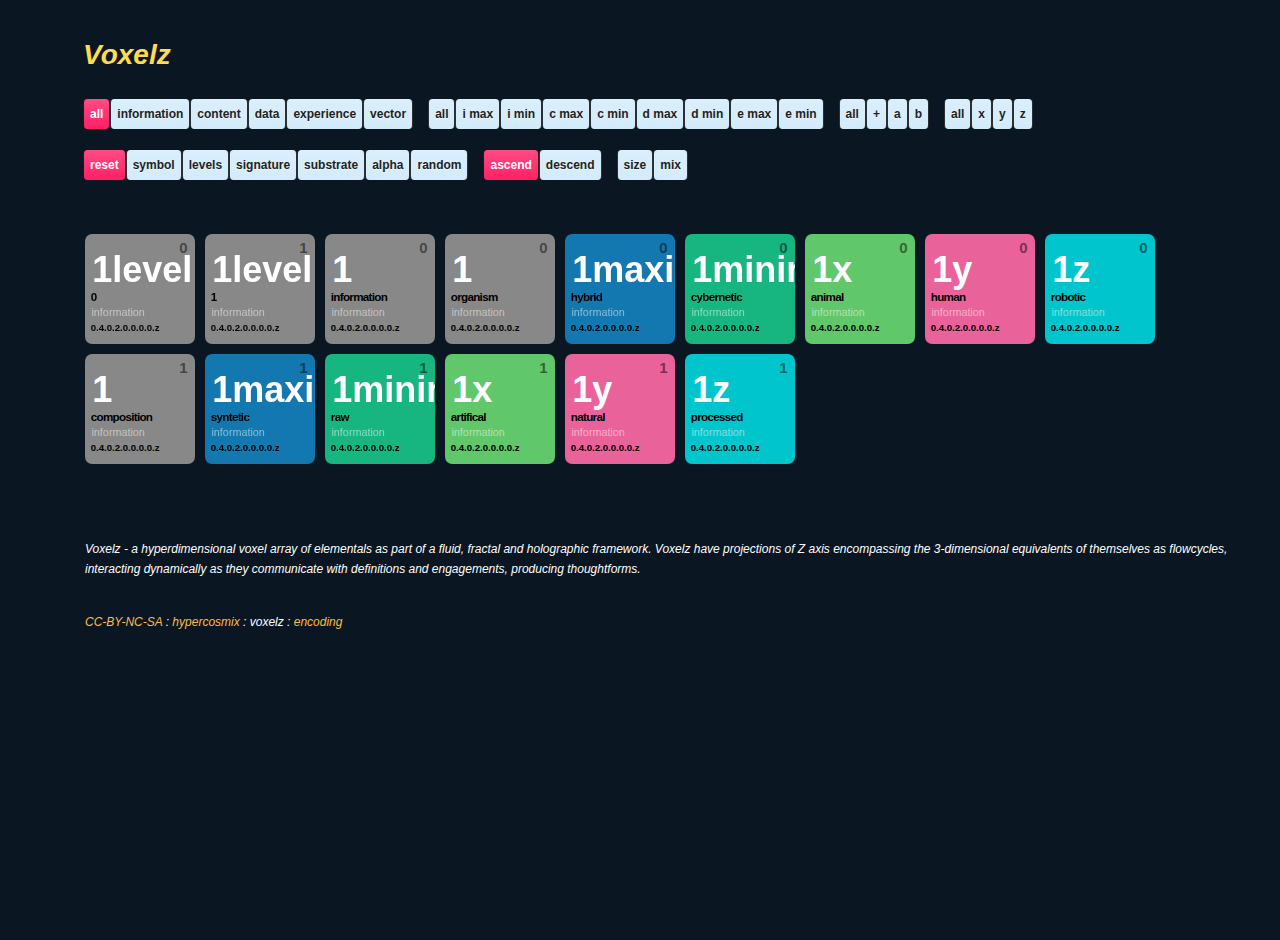
==== Voxelz.html @ 10c1926d "first commit" ====
<!DOCTYPE html>
<html class="csstransforms no-csstransforms3d csstransitions" lang="en"><head>
<meta http-equiv="content-type" content="text/html; charset=UTF-8">

  <meta charset="utf-8">
  <title>Voxelz</title>

  <!--[if lt IE 9]><script src="http://html5shim.googlecode.com/svn/trunk/html5.js"></script><![endif]-->

  <meta name="description" content="Voxelz is a hyperdimensional voxel array of elementals as part of a fluid, fractal and holographic framework. They have a projection of Z axis encompassing the 3-dimensional equivalents of themselves, interacting dynamically as they communicate with definitions and engagements, producing thoughtforms.">
  <meta name="language" content="en">
  <meta name="keywords" content="hypercosmix, encodemet, encoding, thoughtforms, thoughtformer, voxelz, voxel, elementals, hyperdimensional array, hyperparameters, framework, opensource, open source, creative commons, lexicon, ui, ux, ix, database, interface, metainterface, meta-interface, entanglement, personas, metaconstructs, entpm, living cells, resonance core, nerve synapse, mind compass">

  <link rel="stylesheet" href="Voxelz_files/style.css">

  <!-- scripts at bottom of page -->


</head>

<body class="hypercosmix">

<section id="options" class="clearfix">
<br>
 <h1>Voxelz</h1>

    <div class="id option-combo">
      <ul id="filters" class="option-set clearfix" data-option-key="filter">
        <li><a href="#filter" data-option-value="*" class="selected">all</a></li>
        <li><a href="#filter" data-option-value=".information">information</a></li>
        <li><a href="#filter" data-option-value=".content">content</a></li>
        <li><a href="#filter" data-option-value=".data">data</a></li>
        <li><a href="#filter" data-option-value=".experience">experience</a></li>
        <li><a href="#filter" data-option-value=".vector">vector</a></li>
      </ul>
    </div>
    <div class="id option-combo">
      <ul id="filters" class="option-set clearfix" data-option-key="filter">
        <li><a href="#filter" data-option-value=".information, .content, .data, .experience">all</a></li>
        <li><a href="#filter" data-option-value=".information:not(.minima)">i max</a></li>
        <li><a href="#filter" data-option-value=".information:not(.maxima)">i min</a></li>
        <li><a href="#filter" data-option-value=".content:not(.minima)">c max</a></li>
        <li><a href="#filter" data-option-value=".content:not(.maxima)">c min</a></li>
        <li><a href="#filter" data-option-value=".data:not(.minima)">d max</a></li>
        <li><a href="#filter" data-option-value=".data:not(.maxima)">d min</a></li>
        <li><a href="#filter" data-option-value=".experience:not(.minima)">e max</a></li>
        <li><a href="#filter" data-option-value=".experience:not(.maxima)">e min</a></li>
      </ul>
    </div>
    <div class="id option-combo">
      <ul id="filters" class="option-set clearfix" data-option-key="filter">
        <li><a href="#filter" data-option-value=".plus, .a, .b">all</a></li>
        <li><a href="#filter" data-option-value=".plus">+</a></li>
        <li><a href="#filter" data-option-value=".a">a</a></li>
        <li><a href="#filter" data-option-value=".b">b</a></li>
       </ul>
    </div>
    <div class="id option-combo">
      <ul id="filters" class="option-set clearfix" data-option-key="filter">
        <li><a href="#filter" data-option-value=".x, .y, .z">all</a></li>
        <li><a href="#filter" data-option-value=".x">x</a></li>
        <li><a href="#filter" data-option-value=".y">y</a></li>
        <li><a href="#filter" data-option-value=".z">z</a></li>
      </ul>
    </div>
    <div class="id option-combo">
      <ul id="sort-by" class="option-set clearfix" data-option-key="sortBy">
        <li><a href="#sortBy=original-order" data-option-value="original-order" class="selected" data="">reset</a></li>
        <li><a href="#sortBy=symbol" data-option-value="symbol">symbol</a></li>
        <li><a href="#sortBy=number" data-option-value="number">levels</a></li>
        <li><a href="#sortBy=weight" data-option-value="weight">signature</a></li>
        <li><a href="#sortBy=category" data-option-value="category">substrate</a></li>
        <li><a href="#sortBy=name" data-option-value="name">alpha</a></li>
        <li><a href="#sortBy=random" data-option-value="random">random</a></li>
      </ul>
    </div>
    <div class="id option-combo">
     <ul id="sort-direction" class="option-set clearfix" data-option-key="sortAscending">
       <li><a href="#sortAscending=true" data-option-value="true" class="selected">ascend</a></li>
       <li><a href="#sortAscending=false" data-option-value="false">descend</a></li>
     </ul>
    </div>
    <div class="id option-combo">
     <ul id="etc" class="clearfix">
       <li id="toggle-sizes"><a href="#toggle-sizes">size</a></li>
       <li id="shuffle"><a href="#shuffle">mix</a></li>
     </ul>
    </div>

</section> <!-- #options -->

    <!--img src="http://voxelz.com/img/" class="fadeout" alt="" width="115" height="115"/ -->

<div style="position: relative; overflow: hidden; height: 2520px;" id="container" class="clickable clearfix isotope">

  <template id="voxel-template">
    <div class="element isotope-item" data-symbol="4.4z" data-category="experience maxima">
      <p class="number">2</p>
      <h3 class="symbol">4.4z</h3>
      <h2 class="name">alluded</h2>
      <p class="substrate">experience</p>
      <p class="weight">0.4.0.2.0.0.0.0.z</p>
    </div>
  </template>




</div>




<footer>
  <p>Voxelz - a hyperdimensional voxel array of elementals as part of a
fluid, fractal and holographic framework. Voxelz have projections of Z
axis encompassing the 3-dimensional equivalents of themselves as
flowcycles, interacting dynamically as they communicate with definitions
and engagements, producing thoughtforms.</p>
  <br>
  <p><a href="http://creativecommons.org/licenses/by-nc-sa/3.0/deed.en_US">CC-BY-NC-SA</a> : <a href="http://hypercosmix.com/">hypercosmix</a> : voxelz : <a href="http://encodement.com/">encoding</a></p>
</footer>



<script src="Voxelz_files/jquery-1.js"></script>
<script src="Voxelz_files/jquery_002.js"></script>
<script src="Voxelz_files/fake-element.js"></script>
<script src="Voxelz_files/jquery.js"></script>

<script src="lib/template_polyfil.js"></script>

<script src="entpm/entpm.js"></script>
<script src="entpm/data.js"></script>
<script src="voxelz.js"></script>

</body>
</html>
---- Voxelz_files/style.css ----
/* Start: Recommended Isotope styles */

/**** Isotope Filtering ****/

.isotope-item {
  z-index: 2;
}

.isotope-hidden.isotope-item {
  pointer-events: none;
  z-index: 1;
}

/**** Isotope CSS3 transitions ****/

.isotope,
.isotope .isotope-item {
  -webkit-transition-duration: 0.8s;
     -moz-transition-duration: 0.8s;
      -ms-transition-duration: 0.8s;
       -o-transition-duration: 0.8s;
          transition-duration: 0.8s;
}

.isotope {
  -webkit-transition-property: height, width;
     -moz-transition-property: height, width;
      -ms-transition-property: height, width;
       -o-transition-property: height, width;
          transition-property: height, width;
}

.isotope .isotope-item {
  -webkit-transition-property: -webkit-transform, opacity;
     -moz-transition-property:    -moz-transform, opacity;
      -ms-transition-property:     -ms-transform, opacity;
       -o-transition-property:      -o-transform, opacity;
          transition-property:         transform, opacity;
}

/**** disabling Isotope CSS3 transitions ****/

.isotope.no-transition,
.isotope.no-transition .isotope-item,
.isotope .isotope-item.no-transition {
  -webkit-transition-duration: 0s;
     -moz-transition-duration: 0s;
      -ms-transition-duration: 0s;
       -o-transition-duration: 0s;
          transition-duration: 0s;
}

/* End: Recommended Isotope styles */



/* disable CSS transitions for containers with infinite scrolling*/
.isotope.infinite-scrolling {
  -webkit-transition: none;
     -moz-transition: none;
      -ms-transition: none;
       -o-transition: none;
          transition: none;
}


/**** Base styles ****/

html, body, div, span, object, iframe,
h1, h2, h3, h4, h5, h6, p, blockquote, pre,
abbr, address, cite, code, del, dfn, em, img, ins, kbd, q, samp,
small, strong, sub, sup, var, b, i, dl, dt, dd, ol, ul, li,
fieldset, form, label, legend,
table, caption, tbody, tfoot, thead, tr, th, td,
article, aside, canvas, details, figcaption, figure,
footer, header, hgroup, menu, nav, section, summary,
time, mark, audio, video {
  margin: 0;
  padding: 0;
  border: 0;
  font-size: 100%;
  font: inherit;
  vertical-align: baseline;
}

article, aside, details, figcaption, figure,
footer, header, hgroup, menu, nav, section {
  display: block;
}

body {
  padding: 20px;
  font-family: 'Lucida Sans', 'Lucida Sans Regular', 'Lucida Grande', 'Lucida Sans Unicode', Arial, sans-serif;
  font-size: 12px;
  line-height: 1.7em;
  background: #0A1722;
  color: #FFF;
}

h1, h2, h3, p, ul, ol, pre, dl {
  margin-bottom: 1.0em;
}

h1, h2, #super-list, .element, .tagline, #index-list, 
.super-list .link {
  font-family: 'Helvetica Neue', Arial, sans-serif;
}

h1, h2, h3 { font-weight: bold; }

h1 {
  font-size: 28px;
  font-style: italic;
  line-height: 1.1em;
  color: #FFDC4E;
}

h2 {
  font-size: 24px;
  line-height: 1.1em;
  color: #FFDC4E;
}

ul, ol {
  margin-left: 1.5em;
}

a,
a code {
  color: #FB4;
  text-decoration: none;
}

a:hover,
a:hover code { 
  color: #4BF; 
}

a:active,
a:active code {
  color: #1FB;
  background: black;
}

a img { border: none; }

em { font-style: italic; }
strong { font-weight: bold; }

blockquote {
  padding-left: 1.0em;
  margin-left: 1.0em;
  border-left: 1px solid #333;
  font-style: italic;
}

/**** Isotope styles ****/

/* required for containers to inherit vertical size from window */
html,
body {
  height: 100%;
}

div.id img.fadeout{
opacity:1.0;-webkit-transition:opacity 
.3s ease-in-out;-moz-transition:opacity 
.3s ease-in-out;-o-transition:opacity 
.3s ease-in-out;transition:opacity 
.3s ease-in-out
}

div.id h3, div.id h2, div.id p,div.id span,div.id img{
  opacity:1.0;-webkit-transition:opacity 
  .3s ease-in-out;-moz-transition:opacity 
  .3s ease-in-out;-o-transition:opacity 
  .3s ease-in-out;transition:opacity 
  .3s ease-in-out}

div.id:hover 
h3,div.id:hover 
p,div.id:hover 
span,div.id:hover 
img{opacity:1.0}
h3{opacity:1.0;}
h2{opacity:1.0;}
p{opacity:1.0;}
div.id:hover 
img.fadeout{opacity:.0}
h3.fadeout{opacity:.0}
h2.fadeout{opacity:.0}
p.fadeout{opacity:.0}
.item-images{display:none}


#container {
  border: 0px solid #666;
  padding-top: 15px;
  padding-left: 60px;
  padding-right: 60px;
  margin-bottom: 60px;
}

.element {
  width: 110px;
  height: 110px;
  margin: 5px;
  float: left;
  overflow: hidden;
  position: relative;
  background: #888;
  color: #222;
  -webkit-border-top-right-radius: 0.6em;
      -moz-border-radius-topright: 0.6em;
          border-top-right-radius: 0.6em;
  -webkit-border-bottom-left-radius: 0.6em;
      -moz-border-radius-bottomleft: 0.6em;
          border-bottom-left-radius: 0.6em; 
  -webkit-border-top-left-radius: 0.6em;
      -moz-border-radius-topleft: 0.6em;
          border-top-left-radius: 0.6em;
  -webkit-border-bottom-right-radius: 0.6em;
      -moz-border-radius-bottomright: 0.6em;
          border-bottom-right-radius: 0.6em;                    
}

.element.plus1                                                                                              { background: #17B380; background: hsl( 160,  77%, 40%); }
.element.minus7                                                                                             { background: #1279B0; background: hsl( 201,  81%, 38%); }
.element.plus2                                                                                              { background: #17B380; background: hsl( 160,  77%, 40%); }
.element.minus6                                                                                             { background: #1279B0; background: hsl( 201,  81%, 38%); }
.element.plus3                                                                                              { background: #17B380; background: hsl( 160,  77%, 40%); }
.element.minus5                                                                                             { background: #1279B0; background: hsl( 201,  81%, 38%); }
.element.plus4                                                                                              { background: #17B380; background: hsl( 160,  77%, 40%); }
.element.minus8                                                                                             { background: #1279B0; background: hsl( 201,  81%, 38%); }

.element.x                                                                                                  { background: #60C76A; background: hsl( 126,  48%, 58%); }
.element.y                                                                                                  { background: #E96199; background: hsl( 335,  76%, 65%); }
.element.z                                                                                                  { background: #00C3CB; background: hsl( 182,  100%, 40%); }

.element.time                                                                                               { background: #60C76A; background: hsl( 126,  48%, 58%); }
.element.emotion                                                                                            { background: #E96199; background: hsl( 335,  76%, 65%); }
.element.projection                                                                                         { background: #00C3CB; background: hsl( 182,  100%, 40%); }

.element.vector                                                                                             { background: #BF1E35; background: hsl( 351,  73%, 43%); }
.element.minima                                                                                             { background: #17B380; background: hsl( 160,  77%, 40%); }
.element.maxima                                                                                             { background: #1279B0; background: hsl( 201,  81%, 38%); }

.element.information                                                                                        { background: #17B380; background: hsl( 160,  77%, 40%); }
.element.content                                                                                            { background: #1279B0; background: hsl( 201,  81%, 38%); }
.element.data                                                                                               { background: #17B380; background: hsl( 160,  77%, 40%); }
.element.experience                                                                                         { background: #1279B0; background: hsl( 201,  81%, 38%); }

.element.vector.information                                                                                 { background: #BF1E35; background: hsl( 351,  73%, 43%); }
.element.vector.information.organism                                                                        { background: #BF1E35; background: hsl( 351,  73%, 43%); }
.element.vector.information.organism.vector.hybrid                                                          { background: #BF1E35; background: hsl( 351,  73%, 43%); }
.element.vector.information.organism.vector.cybernetic                                                      { background: #BF1E35; background: hsl( 351,  73%, 43%); }
.element.vector.information.organism.vector.animal                                                          { background: #BF1E35; background: hsl( 351,  73%, 43%); }
.element.vector.information.organism.vector.human                                                           { background: #BF1E35; background: hsl( 351,  73%, 43%); }
.element.vector.information.organism.vector.robotic                                                         { background: #BF1E35; background: hsl( 351,  73%, 43%); }
.element.vector.information.organism.minima.composition                                                     { background: #17B380; background: hsl( 160,  77%, 40%); }
.element.vector.information.organism.minima.composition.synthetic                                           { background: #17B380; background: hsl( 160,  77%, 40%); }
.element.vector.information.organism.minima.composition.raw                                                 { background: #17B380; background: hsl( 160,  77%, 40%); }
.element.vector.information.organism.minima.composition.artifical                                           { background: #17B380; background: hsl( 160,  77%, 40%); }
.element.vector.information.organism.minima.composition.natural                                             { background: #17B380; background: hsl( 160,  77%, 40%); }
.element.vector.information.organism.minima.composition.processed                                           { background: #17B380; background: hsl( 160,  77%, 40%); }
.element.vector.information.organism.maxima.composition.shape                                               { background: #1279B0; background: hsl( 201,  81%, 38%); }
.element.vector.information.organism.maxima.composition.shape.loose                                         { background: #1279B0; background: hsl( 201,  81%, 38%); }
.element.vector.information.organism.maxima.composition.shape.dense                                         { background: #1279B0; background: hsl( 201,  81%, 38%); }
.element.vector.information.organism.maxima.composition.shape.blobs                                         { background: #1279B0; background: hsl( 201,  81%, 38%); }
.element.vector.information.organism.maxima.composition.shape.nets                                          { background: #1279B0; background: hsl( 201,  81%, 38%); }
.element.vector.information.organism.maxima.composition.shape.spikes                                        { background: #1279B0; background: hsl( 201,  81%, 38%); }
.element.vector.information.organism.minima.composition.shape.communication                                 { background: #17B380; background: hsl( 160,  77%, 40%); }
.element.vector.information.organism.minima.composition.shape.communication.abstract                        { background: #17B380; background: hsl( 160,  77%, 40%); }
.element.vector.information.organism.minima.composition.shape.communication.precise                         { background: #17B380; background: hsl( 160,  77%, 40%); }
.element.vector.information.organism.minima.composition.shape.communication.numbers                         { background: #17B380; background: hsl( 160,  77%, 40%); }
.element.vector.information.organism.minima.composition.shape.communication.words                           { background: #17B380; background: hsl( 160,  77%, 40%); }
.element.vector.information.organism.minima.composition.shape.communication.form                            { background: #17B380; background: hsl( 160,  77%, 40%); }
.element.vector.information.organism.maxima.composition.shape.communication.environment                     { background: #1279B0; background: hsl( 201,  81%, 38%); }
.element.vector.information.organism.maxima.composition.shape.communication.environment.dream               { background: #1279B0; background: hsl( 201,  81%, 38%); }
.element.vector.information.organism.maxima.composition.shape.communication.environment.reality             { background: #1279B0; background: hsl( 201,  81%, 38%); }
.element.vector.information.organism.maxima.composition.shape.communication.environment.earth               { background: #1279B0; background: hsl( 201,  81%, 38%); }
.element.vector.information.organism.maxima.composition.shape.communication.environment.space               { background: #1279B0; background: hsl( 201,  81%, 38%); }
.element.vector.information.organism.maxima.composition.shape.communication.environment.mind                { background: #1279B0; background: hsl( 201,  81%, 38%); }

.element.vector.content                                                                                     { background: #BF1E35; background: hsl( 351,  73%, 43%); }
.element.vector.content.identifier                                                                          { background: #BF1E35; background: hsl( 351,  73%, 43%); }
.element.vector.content.identifier.vector.cause                                                             { background: #BF1E35; background: hsl( 351,  73%, 43%); }
.element.vector.content.identifier.vector.ego                                                               { background: #BF1E35; background: hsl( 351,  73%, 43%); }
.element.vector.content.identifier.vector.collective                                                        { background: #BF1E35; background: hsl( 351,  73%, 43%); }
.element.vector.content.identifier.vector.individual                                                        { background: #BF1E35; background: hsl( 351,  73%, 43%); }
.element.vector.content.identifier.vector.output                                                            { background: #BF1E35; background: hsl( 351,  73%, 43%); }
.element.vector.content.identifier.minima.source                                                            { background: #17B380; background: hsl( 160,  77%, 40%); }
.element.vector.content.identifier.minima.source.culture                                                    { background: #17B380; background: hsl( 160,  77%, 40%); }
.element.vector.content.identifier.minima.source.imagination                                                { background: #17B380; background: hsl( 160,  77%, 40%); }
.element.vector.content.identifier.minima.source.literature                                                 { background: #17B380; background: hsl( 160,  77%, 40%); }
.element.vector.content.identifier.minima.source.art                                                        { background: #17B380; background: hsl( 160,  77%, 40%); }
.element.vector.content.identifier.minima.source.games                                                      { background: #17B380; background: hsl( 160,  77%, 40%); }
.element.vector.content.identifier.maxima.source.architecture                                               { background: #1279B0; background: hsl( 201,  81%, 38%); }
.element.vector.content.identifier.maxima.source.architecture.informational                                 { background: #1279B0; background: hsl( 201,  81%, 38%); }
.element.vector.content.identifier.maxima.source.architecture.experiential                                  { background: #1279B0; background: hsl( 201,  81%, 38%); }
.element.vector.content.identifier.maxima.source.architecture.distributed                                   { background: #1279B0; background: hsl( 201,  81%, 38%); }
.element.vector.content.identifier.maxima.source.architecture.consolidated                                  { background: #1279B0; background: hsl( 201,  81%, 38%); }
.element.vector.content.identifier.maxima.source.architecture.biological                                    { background: #1279B0; background: hsl( 201,  81%, 38%); }
.element.vector.content.identifier.minima.source.architecture.creation                                      { background: #17B380; background: hsl( 160,  77%, 40%); }
.element.vector.content.identifier.minima.source.architecture.creation.implementation                       { background: #17B380; background: hsl( 160,  77%, 40%); }
.element.vector.content.identifier.minima.source.architecture.creation.idea                                 { background: #17B380; background: hsl( 160,  77%, 40%); }
.element.vector.content.identifier.minima.source.architecture.creation.work                                 { background: #17B380; background: hsl( 160,  77%, 40%); }
.element.vector.content.identifier.minima.source.architecture.creation.play                                 { background: #17B380; background: hsl( 160,  77%, 40%); }
.element.vector.content.identifier.minima.source.architecture.creation.life                                 { background: #17B380; background: hsl( 160,  77%, 40%); }
.element.vector.content.identifier.maxima.source.architecture.creation.dimension                            { background: #1279B0; background: hsl( 201,  81%, 38%); }
.element.vector.content.identifier.maxima.source.architecture.creation.dimension.actual                     { background: #1279B0; background: hsl( 201,  81%, 38%); }
.element.vector.content.identifier.maxima.source.architecture.creation.dimension.virtual                    { background: #1279B0; background: hsl( 201,  81%, 38%); }
.element.vector.content.identifier.maxima.source.architecture.creation.dimension.physicality                { background: #1279B0; background: hsl( 201,  81%, 38%); }
.element.vector.content.identifier.maxima.source.architecture.creation.dimension.technology                 { background: #1279B0; background: hsl( 201,  81%, 38%); }
.element.vector.content.identifier.maxima.source.architecture.creation.dimension.mind                       { background: #1279B0; background: hsl( 201,  81%, 38%); }

.element.vector.data                                                                                        { background: #BF1E35; background: hsl( 351,  73%, 43%); }
.element.vector.data.notifier                                                                               { background: #BF1E35; background: hsl( 351,  73%, 43%); }
.element.vector.data.notifier.vector.on                                                                     { background: #BF1E35; background: hsl( 351,  73%, 43%); }
.element.vector.data.notifier.vector.off                                                                    { background: #BF1E35; background: hsl( 351,  73%, 43%); }
.element.vector.data.notifier.vector.meaning                                                                { background: #BF1E35; background: hsl( 351,  73%, 43%); }
.element.vector.data.notifier.vector.language                                                               { background: #BF1E35; background: hsl( 351,  73%, 43%); }
.element.vector.data.notifier.vector.context                                                                { background: #BF1E35; background: hsl( 351,  73%, 43%); }
.element.vector.data.notifier.minima.patterns                                                               { background: #17B380; background: hsl( 160,  77%, 40%); }
.element.vector.data.notifier.minima.patterns.phases                                                        { background: #17B380; background: hsl( 160,  77%, 40%); }
.element.vector.data.notifier.minima.patterns.cycles                                                        { background: #17B380; background: hsl( 160,  77%, 40%); }
.element.vector.data.notifier.minima.patterns.choice                                                        { background: #17B380; background: hsl( 160,  77%, 40%); }
.element.vector.data.notifier.minima.patterns.chance                                                        { background: #17B380; background: hsl( 160,  77%, 40%); }
.element.vector.data.notifier.minima.patterns.result                                                        { background: #17B380; background: hsl( 160,  77%, 40%); }
.element.vector.data.notifier.maxima.patterns.temperature                                                   { background: #1279B0; background: hsl( 201,  81%, 38%); }
.element.vector.data.notifier.maxima.patterns.temperature.cold                                              { background: #1279B0; background: hsl( 201,  81%, 38%); }
.element.vector.data.notifier.maxima.patterns.temperature.hot                                               { background: #1279B0; background: hsl( 201,  81%, 38%); }
.element.vector.data.notifier.maxima.patterns.temperature.order                                             { background: #1279B0; background: hsl( 201,  81%, 38%); }
.element.vector.data.notifier.maxima.patterns.temperature.chaos                                             { background: #1279B0; background: hsl( 201,  81%, 38%); }
.element.vector.data.notifier.maxima.patterns.temperature.uncertainty                                       { background: #1279B0; background: hsl( 201,  81%, 38%); }
.element.vector.data.notifier.minima.patterns.temperature.connection                                        { background: #17B380; background: hsl( 160,  77%, 40%); }
.element.vector.data.notifier.minima.patterns.temperature.connection.macro                                  { background: #17B380; background: hsl( 160,  77%, 40%); }
.element.vector.data.notifier.minima.patterns.temperature.connection.micro                                  { background: #17B380; background: hsl( 160,  77%, 40%); }
.element.vector.data.notifier.minima.patterns.temperature.connection.modes                                  { background: #17B380; background: hsl( 160,  77%, 40%); }
.element.vector.data.notifier.minima.patterns.temperature.connection.positions                              { background: #17B380; background: hsl( 160,  77%, 40%); }
.element.vector.data.notifier.minima.patterns.temperature.connection.statistics                             { background: #17B380; background: hsl( 160,  77%, 40%); }
.element.vector.data.notifier.maxima.patterns.temperature.connection.hyperconscious                         { background: #1279B0; background: hsl( 201,  81%, 38%); }
.element.vector.data.notifier.maxima.patterns.temperature.connection.hyperconscious.subconscious            { background: #1279B0; background: hsl( 201,  81%, 38%); }
.element.vector.data.notifier.maxima.patterns.temperature.connection.hyperconscious.conscious               { background: #1279B0; background: hsl( 201,  81%, 38%); }
.element.vector.data.notifier.maxima.patterns.temperature.connection.hyperconscious.nonpresence             { background: #1279B0; background: hsl( 201,  81%, 38%); }
.element.vector.data.notifier.maxima.patterns.temperature.connection.hyperconscious.presence                { background: #1279B0; background: hsl( 201,  81%, 38%); }
.element.vector.data.notifier.maxima.patterns.temperature.connection.hyperconscious.emergence               { background: #1279B0; background: hsl( 201,  81%, 38%); }

.element.vector.experience                                                                                  { background: #BF1E35; background: hsl( 351,  73%, 43%); }
.element.vector.experience.embodied                                                                         { background: #BF1E35; background: hsl( 351,  73%, 43%); }
.element.vector.experience.embodied.vector.empty                                                            { background: #BF1E35; background: hsl( 351,  73%, 43%); }
.element.vector.experience.embodied.vector.full                                                             { background: #BF1E35; background: hsl( 351,  73%, 43%); }
.element.vector.experience.embodied.vector.amplification                                                    { background: #BF1E35; background: hsl( 351,  73%, 43%); }
.element.vector.experience.embodied.vector.tolerance                                                        { background: #BF1E35; background: hsl( 351,  73%, 43%); }
.element.vector.experience.embodied.vector.decayed                                                          { background: #BF1E35; background: hsl( 351,  73%, 43%); }
.element.vector.experience.embodied.minima.textural                                                         { background: #17B380; background: hsl( 160,  77%, 40%); }
.element.vector.experience.embodied.minima.textural.coarse                                                  { background: #17B380; background: hsl( 160,  77%, 40%); }
.element.vector.experience.embodied.minima.textural.smooth                                                  { background: #17B380; background: hsl( 160,  77%, 40%); }
.element.vector.experience.embodied.minima.textural.dreamed                                                 { background: #17B380; background: hsl( 160,  77%, 40%); }
.element.vector.experience.embodied.minima.textural.lived                                                   { background: #17B380; background: hsl( 160,  77%, 40%); }
.element.vector.experience.embodied.minima.textural.remembered                                              { background: #17B380; background: hsl( 160,  77%, 40%); }
.element.vector.experience.embodied.maxima.textural.flowing                                                 { background: #1279B0; background: hsl( 201,  81%, 38%); }
.element.vector.experience.embodied.maxima.textural.flowing.paced                                           { background: #1279B0; background: hsl( 201,  81%, 38%); }
.element.vector.experience.embodied.maxima.textural.flowing.delayed                                         { background: #1279B0; background: hsl( 201,  81%, 38%); }
.element.vector.experience.embodied.maxima.textural.flowing.mystery                                         { background: #1279B0; background: hsl( 201,  81%, 38%); }
.element.vector.experience.embodied.maxima.textural.flowing.discovered                                      { background: #1279B0; background: hsl( 201,  81%, 38%); }
.element.vector.experience.embodied.maxima.textural.flowing.struggle                                        { background: #1279B0; background: hsl( 201,  81%, 38%); }
.element.vector.experience.embodied.minima.textural.flowing.profound                                        { background: #17B380; background: hsl( 160,  77%, 40%); }
.element.vector.experience.embodied.minima.textural.flowing.profound.wide                                   { background: #17B380; background: hsl( 160,  77%, 40%); }
.element.vector.experience.embodied.minima.textural.flowing.profound.deep                                   { background: #17B380; background: hsl( 160,  77%, 40%); }
.element.vector.experience.embodied.minima.textural.flowing.profound.emotion                                { background: #17B380; background: hsl( 160,  77%, 40%); }
.element.vector.experience.embodied.minima.textural.flowing.profound.aesthetics                             { background: #17B380; background: hsl( 160,  77%, 40%); }
.element.vector.experience.embodied.minima.textural.flowing.profound.sensation                              { background: #17B380; background: hsl( 160,  77%, 40%); }
.element.vector.experience.embodied.maxima.textural.flowing.profound.superficial                            { background: #1279B0; background: hsl( 201,  81%, 38%); }
.element.vector.experience.embodied.maxima.textural.flowing.profound.superficial.narrow                     { background: #1279B0; background: hsl( 201,  81%, 38%); }
.element.vector.experience.embodied.maxima.textural.flowing.profound.superficial.high                       { background: #1279B0; background: hsl( 201,  81%, 38%); }
.element.vector.experience.embodied.maxima.textural.flowing.profound.superficial.transformed                { background: #1279B0; background: hsl( 201,  81%, 38%); }
.element.vector.experience.embodied.maxima.textural.flowing.profound.superficial.delivered                  { background: #1279B0; background: hsl( 201,  81%, 38%); }
.element.vector.experience.embodied.maxima.textural.flowing.profound.superficial.alluded                    { background: #1279B0; background: hsl( 201,  81%, 38%); }



.element * {
  position: absolute;
  margin: 0;
}

.element .symbol {
  left: 0.2em;
  top: 0.5em;
  font-size: 3em;
  line-height: 1em;
  color: #FFF;
}

.element.large .symbol {
  font-size: 4.5em;
}

.element.large .name {
  bottom: 3.9em;
  left: 0.9em;
}

.element.large .number {
  top: 0.5em;
}

.element.large .substrate {
  bottom: 3em;
  left: 1em;
}

.element.large .weight {
  bottom: 1.5em;
  color: hsla(0,0%,0%,1);
  left: 1.109em;
}

.element.fake .symbol {
  color: #000;
}

.element .name {
  color: #000;
  left: 0.5em;
  bottom: 3.456em;
  font-size: 0.97em;
  letter-spacing: -0.06em;
}

.element .weight {
  color: #000;
  font-size: 0.8em;
  font-weight: bold;
  left: 0.6em;
  bottom: 0.6em;
}

.element .substrate {
  font-size: 0.9em;
  color: hsla(100,100%,100%,.5);
  left: 0.6em;
  bottom: 2em;
}

.element .number {
  font-size: 1.25em;
  font-weight: bold;
  color: hsla(0,0%,0%,.5);
  right: 0.5em;
  top: 0.3em;
}

.variable-sizes .element.width2 { width: 230px; }

.variable-sizes .element.height2 { height: 230px; }

.variable-sizes .element.width2.height2 {
  font-size: 2.0em;
}

.element.large,
.variable-sizes .element.large,
.variable-sizes .element.large.width2.height2 {
  font-size: 2.1em;
  width: 350px;
  height: 350px;
  z-index: 100;
}

.clickable .element:hover {
  cursor: pointer;
}

.clickable .element:hover h3 {
  color: #000000;
}

.clickable .element:hover h2 {
  color: white;
}

/**** Options - Filtering ****/

#options {
  padding-bottom: 1.1em;
  margin-left: 63px;
}

#options h3 {
  margin-bottom: 0.2em;
  font-size: 14px;
}

#options h4 { 
  font-weight: bold;
}

#options ul {
  margin: 0;
  list-style: none;
}

#options ul ul {
  margin-left: 1.5em;
}

#options li {
  float: left;
  margin-bottom: 0.2em;
}

#options li a {
  display: block;
  padding: 0.4em 0.5em;
  background-color: #D2EBFB;
  color: #222;
  font-weight: bold;
  text-shadow: 0 1px hsla( 0, 0%, 100%, 0.5 );
  background-image: -webkit-linear-gradient( top, hsla( 0, 0%, 100%, 0.2 ), hsla( 0, 0%, 100%, 0.0 ) );
  background-image:    -moz-linear-gradient( top, hsla( 0, 0%, 100%, 0.2 ), hsla( 0, 0%, 100%, 0.0 ) );
  background-image:     -ms-linear-gradient( top, hsla( 0, 0%, 100%, 0.2 ), hsla( 0, 0%, 100%, 0.0 ) );
  background-image:      -o-linear-gradient( top, hsla( 0, 0%, 100%, 0.2 ), hsla( 0, 0%, 100%, 0.0 ) );
  background-image:         linear-gradient( top, hsla( 0, 0%, 100%, 0.2 ), hsla( 0, 0%, 100%, 0.0 ) );
}

#options li a:hover {
  background-color: #FFF;
}

#options li a:active {
  background-color: #FFF;
  -webkit-box-shadow: inset 0 2px 6px hsla( 0, 0%, 0%, 0.4 );
     -moz-box-shadow: inset 0 2px 6px hsla( 0, 0%, 0%, 0.4 );
       -o-box-shadow: inset 0 2px 6px hsla( 0, 0%, 0%, 0.4 );
          box-shadow: inset 0 2px 6px hsla( 0, 0%, 0%, 0.4 );
}

#options li a {
  border-left:  1px solid hsla( 0, 0%, 0%, 0.8 );
  border-right: 1px solid hsla( 0, 0%, 0%, 0.8 );
}

#options li a {
  border-radius: 4px 4px 4px 4px;
}

#options li a.selected {
  background-color: #FF1F65;
  text-shadow: none;
  color: white;
}

/* Combination filter options*/

#options .option-combo {
  display: inline-block;
  float: left;
  margin-right: 10px;
}

#options .option-combo ul {
  margin: 0 5px 12px 0;
  display: inline-block;
}

#options .option-combo h2,
#options .option-combo h4 {
  line-height: 34px;
  margin-bottom: 0;
  margin-right: 5px;
  display: inline-block;
  vertical-align: top;
}

/* Color shapes */

.color-shape {
  width: 70px;
  height: 70px;
  margin: 5px;
  float: left;
}
 
.color-shape.round {
  -webkit-border-radius: 35px;
     -moz-border-radius: 35px;
          border-radius: 35px;
}
 
.color-shape.big.round {
  -webkit-border-radius: 75px;
     -moz-border-radius: 75px;
          border-radius: 75px;
}
 
.color-shape.red { background: red; }
.color-shape.blue { background: blue; }
.color-shape.yellow { background: yellow; }
 
.color-shape.wide, .color-shape.big { width: 150px; }
.color-shape.tall, .color-shape.big { height: 150px; }

.color-shape a {
  display: block;
  height: 100%;
}

.color-shape a:hover {
  background: white;
  background: hsla( 0, 0%, 100%, 0.5 );
}

/**** Horizontal ****/

.horizontal #container {
  height: 80%;
}

#copy {
  max-width: 640px;
}

/**** Photo demo ****/

.photos .photo {
  width: 320px;
  margin: 5px;
  float: left;
}

.photos .photo img {
  display: block;
  width: 100%;
}

#content {
  margin-left: 80px;
}

.hypercosmix #content {
  height: 100%;
}

/**** Docs ****/

.docs #content {
  max-width: 640px;
}

.docs #content a:hover {
  border-bottom: 1px dotted;
}

/**** Doc page nav ****/



#site-nav {
  width: 200px;
  position: absolute;
  left: 10px;
  top: 0px;
  padding-top: 20px;
  font-size: 12px;
}

#site-nav h1 {
  font-size: 24px;
  margin-bottom: 0.5em;
  margin-top: 0;
  font-weight: bold;
  font-family: 'Helvetica Neue', Arial, sans-serif;
}

#site-nav h2 {
  font-size: 17px;
  font-weight: normal;
  margin: 0 0 0.3em;
  border-top: none;
}

#site-nav h1 a { color: #4FB; }
#site-nav h1 a:hover { color: #4BF; }

#site-nav ul {
  list-style: none;
  margin: 0 0 1.0em;
  font-weight: bold;
}

#site-nav ul ul { margin-bottom: 0; }

#site-nav ul a {
  display: block;
  border: none;
  padding: 1px 5px;
}

#site-nav ul .current a {
  background: hsla( 0, 0%, 0%, 0.3 );
  color: #1BF;
}
#site-nav ul a:hover,
#site-nav ul .current a:hover { color: white; }
  
#site-nav ul .current .toc a {
  font-size: 12px;
  padding-left: 1.2em;
  font-weight: normal;
}

/**** Doc content ****/

.docs #content h2 {
  border-top: 1px solid #333;
  padding-top: 0.8em;
  margin-bottom: 0.8em;
}

.docs #content h2:target { 
  padding: 10px;
  background: white;
  color: #222;
}

.docs #content h3 {
  color: #FEC;
  background: hsla( 0, 0%, 75%, 0.05 );
  padding: 2px 0.5em;
  margin-bottom: 0.5em;
  font-size: 1.15em;
}

.docs #content h4 {
  margin-bottom: 0.5em;
  font-size: 14px;
}


footer {
  font-size: 12px;
  font-style: italic;
  border-top: 0px solid #333;
  margin-left: 65px;
  padding: 0.8em 0;
}

pre {
  padding: 10px;
}

pre, code {
  background: black;
  color: white;
  font-family: 'Monaco', monospace, sans-serif;
}

#content code {
  font-size: 12px;
}

#content pre {
  line-height: 1.6em;
}

h3#options {
  padding-bottom: 0;
}

.option-def dl dt,
.option-def dl dd {
  float: left;
  padding: 0 1.2em;;
  background: #161616;
  line-height: 36px;
  height: 36px;
}

.option-def dl.header dt,
.option-def dl.header dd {
  background: #444;
}

.option-def dl .option-type {
  font-size: 13px;
  color: #AAA;
  font-style: italic;
}

.option-def dl dd {
  border-left: 1px solid #222;
}

/* Tagline */

.docs .tagline {
  font-size: 22px;
  font-weight: 300;
}

/* as-is from MIT */

.docs .as-is {
  font-size: 95%;
}

/* Commercial license blurb */

.docs #commercial {
  background: white;
  padding: 10px;
  font-size: 14px;
  color: #1F1F1D;
}

.docs #commercial a { font-weight: bold;}

/**** Pygments ****/

code .s1,
code .s { color: #78BD55; } /* string */
code .mi, /* integer */
code .cp, /* doctype */
code .kc { color: #5298D4; } /*boolean*/
code .k { color: #E39B79; } /* keyword */
code .kd, /* storage */
code .na { color: #A9D866; } /* markup attribute */
code .p  { color: #EDB; } /* punctuation */
code .o  { color: #F63; }   /* operator */
code .nb { color: #AA97AC;} /* support */

/* comment */
code .c,
code .c1 { color: #666; font-style: italic; }

code .nt { color: #A0C8FC; } /* Markup open tag */

code .nf { color: #9EA8B8; } /* css id */
code .nc { color: #A78352; }  /* CSS class */
code .m  { color: #DE8E50; } /* CSS value */
code .nd { color: #9FAD7E; } /* CSS pseudo selector */



/**** Super list ****/


/**** Sites using Isotope ****/

#sites h2 {
  display: none;
  padding: 0.4em;
  line-height: 32px;
  margin-bottom: 0.4em;
  -webkit-transition: background-color 0.8s;
     -moz-transition: background-color 0.8s;
       -o-transition: background-color 0.8s;
          transition: background-color 0.8s;
}

#sites h2 img {
  display: inline-block;
  margin-right: 0.4em;
  vertical-align: bottom;
}

#sites h2.loading {
  background: white;
  color: #222;
}
#sites h2.error {
  background: red;
  color: #222;
}


#sites ul {
  margin: 0;
}

.super-list .example {
  list-style: none;
  float: left;
  width: 230px;
  margin: 5px;
}

.super-list .example a,
.super-list .example b,
.super-list .example img {
  display: block;
}

.super-list .example img { width: 100%; }

.super-list .example a {
  background: #1F1E1D;
}

.super-list .example a:hover {
  background: white;
  color: #111;
}

.super-list .example b { 
  font-weight: bold;
  line-height: 1.3em;
  padding: 3px;
  padding-top: 8px;
}

.super-list .link {
  float: left;
  position: relative;
  font-size: 24px;
  line-height: 1.2em;
  font-weight: 300;
  margin: 5px;
}

.super-list .link {
  width: 230px;
  height: 110px;
}

.super-list .link a {
  display: block;
  padding: 10px;
  padding-left: 65px;
  height: 90px;
  background: #1F1E1D;
  color: #FE5;
  -webkit-border-radius: 14px;
     -moz-border-radius: 14px;
          border-radius: 14px;
}

.super-list .link a:before {
  content: '➔';
  font-size: 70px;
  position: absolute;
  top: 30px;
  left: 5px;
  -webkit-transform: rotate(90deg);
     -moz-transform: rotate(90deg);
      -ms-transform: rotate(90deg);
       -o-transform: rotate(90deg);
          transform: rotate(90deg);
}

.super-list .link.away a:before {
  top: 25px;
  left: 0px;
  -webkit-transform: rotate(-45deg);
     -moz-transform: rotate(-45deg);
      -ms-transform: rotate(-45deg);
       -o-transform: rotate(-45deg);
          transform: rotate(-45deg);
}

.super-list .link a:hover {
  background: #E58;
  color: white;
}

.super-list .feature .name {
  bottom: auto;
  top: 140px;
  left: 18px;
  font-size: 20px;
}

/**** BIG Graph ****/

.big-graph {
  background: white;
  height: 600px;
  margin: 20px auto;
}

.big-graph .project {
  width: 45px;
  height: 45px;
  float: left;
}

.big-graph .project .icon {
  pointer-events: none;
  width: 31px;
  height: 31px;
  background: white;
  margin-left: 7px;
  -webkit-transition: -webkit-transform 0.25s;
     -moz-transition: -moz-transform    0.25s;
      -ms-transition: -ms-transform     0.25s;
       -o-transition: -o-transform      0.25s;
          transition: transform         0.25s;
}

.big-graph .project:hover {
  z-index: 5;
  
}

.big-graph .project:hover .icon {
  -webkit-transform: scale(3);
     -moz-transform: scale(3);
      -ms-transform: scale(3);
       -o-transform: scale(3);
          transform: scale(3);
}

.big-graph .project.commercial .icon { background: #6B6B6B; }
.big-graph .project.urbanism .icon { background: #00CF00; }
.big-graph .project.public-space .icon { background: #FF8D00; }
.big-graph .project.culture .icon { background: #D61919; }
.big-graph .project.body-culture .icon { background: #00ECFF; }
.big-graph .project.health .icon { background: #FF2251; }
.big-graph .project.education .icon { background: #00A700; }
.big-graph .project.housing .icon { background: #FF02FF; }
.big-graph .project.hotel .icon { background: #0000C3; }
.big-graph .project.media .icon { background: #292929; }

.big-graph .project p {
  line-height: 14px;
  font-size: 10.5px;
  color: black;
  margin-left: 7px;
}

/**** Infinite Scroll ****/

#infscr-loading {
  position: fixed;
  text-align: center;
  bottom: 30px;
  left: 42%;
  z-index: 100;
  background: white;
  background: hsla( 0, 0%, 100%, 0.9 );
  padding: 20px;
  color: #222;
  font-size: 15px;
  font-weight: bold;
  -webkit-border-radius: 10px;
     -moz-border-radius: 10px;
          border-radius: 10px;
}



/* The Magnificent Clearfix: nicolasgallagher.com/micro-clearfix-hack/ */
.clearfix:before, .clearfix:after { content: ""; display: table; }
.clearfix:after { clear: both; }
.clearfix { zoom: 1; }
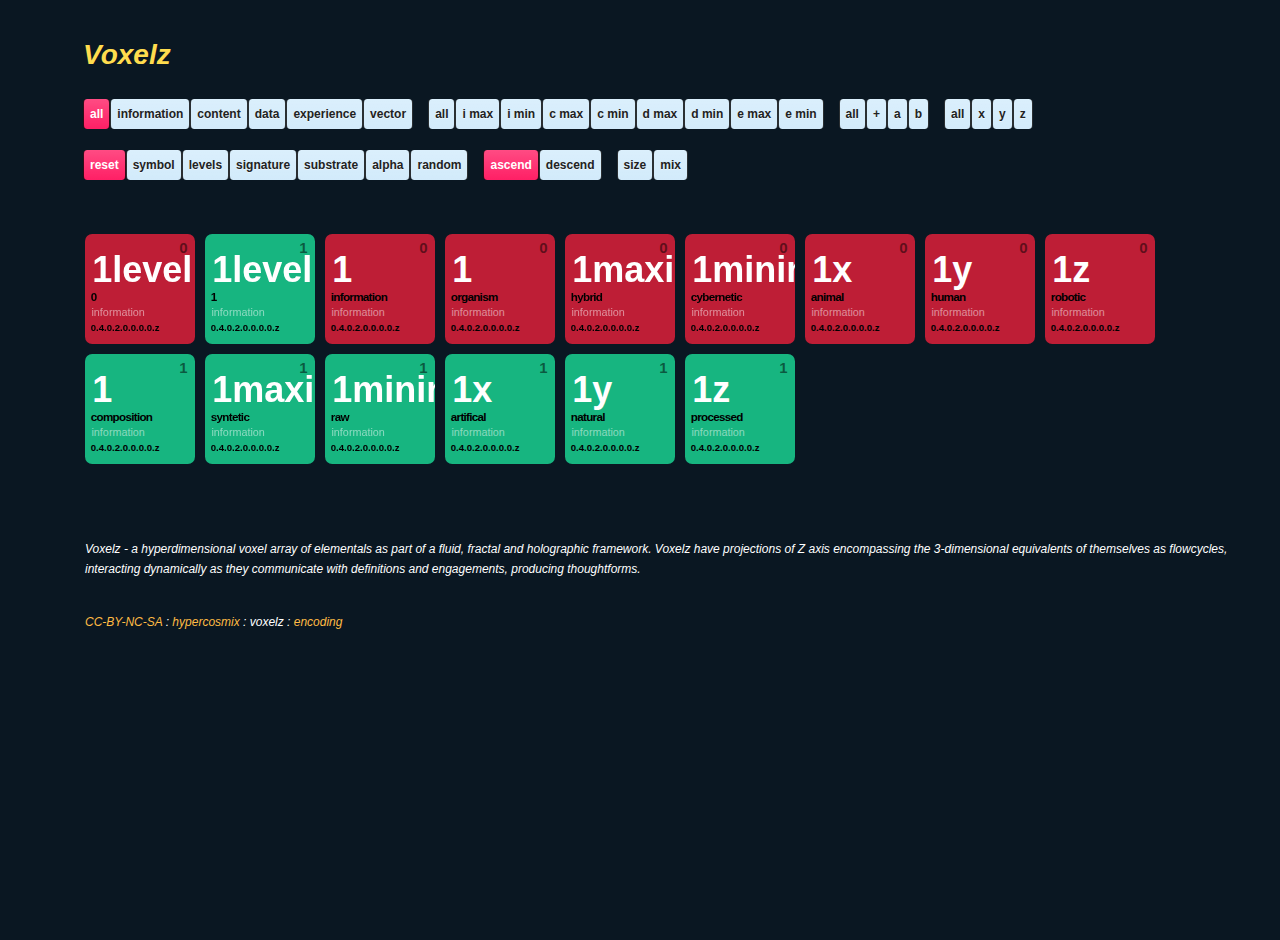
==== commit b5ca0638: "adding level name info to voxel" ====
--- a/Voxelz.html
+++ b/Voxelz.html
@@ -94,7 +94,7 @@
 <div style="position: relative; overflow: hidden; height: 2520px;" id="container" class="clickable clearfix isotope">
 
   <template id="voxel-template">
-    <div class="element isotope-item" data-symbol="4.4z" data-category="experience maxima">
+    <div class="element isotope-item" data-symbol="4.4z">
       <p class="number">2</p>
       <h3 class="symbol">4.4z</h3>
       <h2 class="name">alluded</h2>
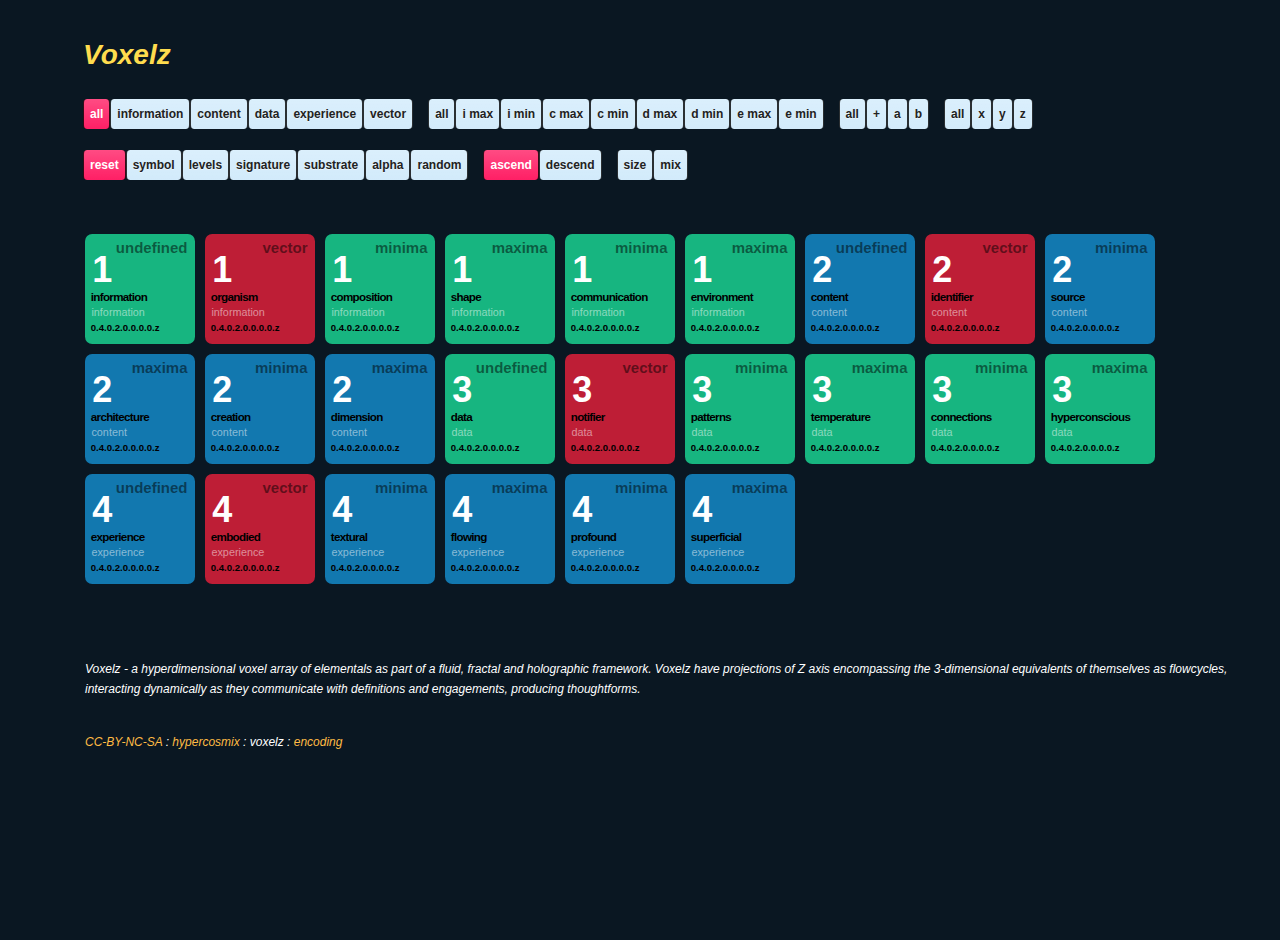
==== commit 7d1fc15f: "better structure for entpm substrates" ====
--- a/Voxelz.html
+++ b/Voxelz.html
@@ -131,7 +131,12 @@
 <script src="lib/template_polyfil.js"></script>
 
 <script src="entpm/entpm.js"></script>
-<script src="entpm/data.js"></script>
+<script src="entpm/structure.js"></script>
+<script src="entpm/voxel.js"></script>
+<script src="entpm/voxelz.js"></script>
+
+<script src="scripts/rendering.js"></script>
+
 <script src="voxelz.js"></script>
 
 </body>
